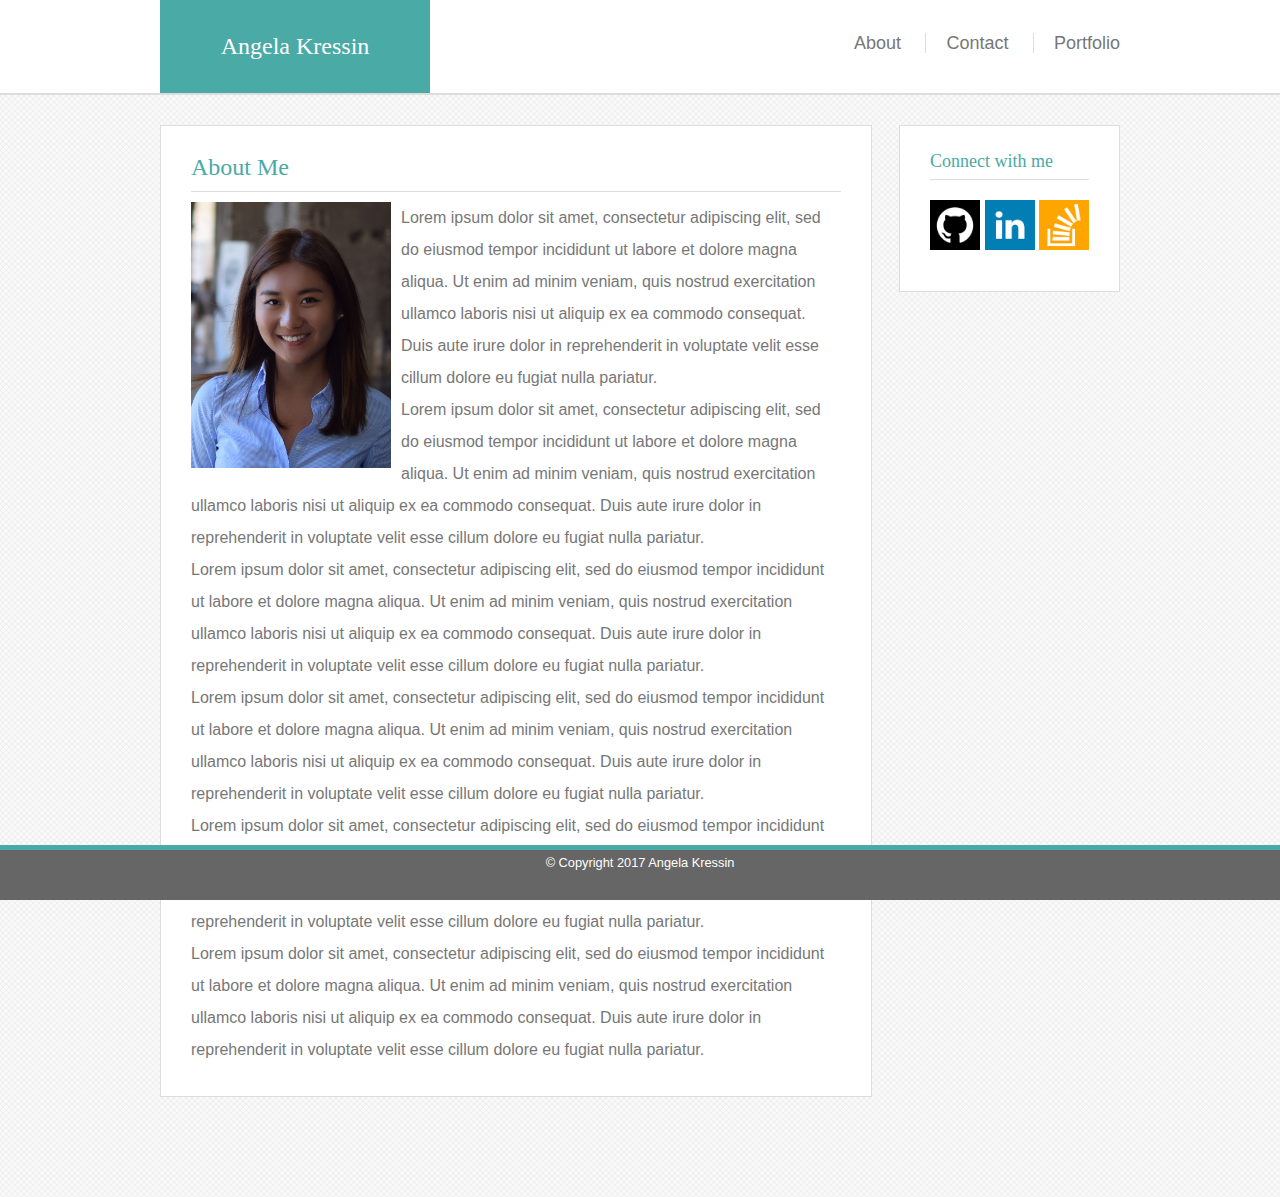
==== index.html @ 806a64ac "updated basic-portfolio files" ====
<!DOCTYPE html>
<html>

<head>
  <meta charset="utf-8" />
  <meta name="viewport" content="width=device-width, initial-scale=1.0">
  <meta http-equiv="X-UA-Compatible" content="ie=edge">
  <html lang="en">
  <title>Personal Portfolio Homepage</title>
  <link rel="stylesheet" href="assets/css/reset.css" type="text/css" />
  <link rel="stylesheet" href="assets/css/style.css" type="text/css" />

</head>

<body>

    <header>
      <div class="container">
      <h1 class="header-box header"><a href="index.html">Angela Kressin</a></h1>
        <nav>
        <ul class="header-nav">
          <li class="nav bar-1"><a href="index.html">About</a></li>
          <li class="nav bar-2"><a href="contact.html">Contact</a></li>
          <li class="nav bar-3"><a href="portfolio.html">Portfolio</a></li>
        </ul>
      </nav>
    </div>
  </header>


  <div class="container">
    <section class="clearfix">

      <h1 class="teal">About Me</h1>

      <div class="content">

      <p><img class="profilepic" src="assets/images/profile_pic.JPG" alt="Angela Kressin picture">Lorem ipsum dolor sit amet, consectetur adipiscing elit, sed do eiusmod tempor incididunt ut labore et dolore magna aliqua. Ut enim ad minim veniam, quis nostrud
        exercitation ullamco laboris nisi ut aliquip ex ea commodo consequat. Duis aute irure dolor in reprehenderit in voluptate velit esse cillum dolore eu fugiat nulla pariatur.</p>
        <p>Lorem ipsum dolor sit amet, consectetur adipiscing elit, sed do eiusmod tempor incididunt ut labore et dolore magna aliqua. Ut enim ad minim veniam, quis nostrud
          exercitation ullamco laboris nisi ut aliquip ex ea commodo consequat. Duis aute irure dolor in reprehenderit in voluptate velit esse cillum dolore eu fugiat nulla pariatur.</p>
          <p>Lorem ipsum dolor sit amet, consectetur adipiscing elit, sed do eiusmod tempor incididunt ut labore et dolore magna aliqua. Ut enim ad minim veniam, quis nostrud
            exercitation ullamco laboris nisi ut aliquip ex ea commodo consequat. Duis aute irure dolor in reprehenderit in voluptate velit esse cillum dolore eu fugiat nulla pariatur.</p>
            <p>Lorem ipsum dolor sit amet, consectetur adipiscing elit, sed do eiusmod tempor incididunt ut labore et dolore magna aliqua. Ut enim ad minim veniam, quis nostrud
              exercitation ullamco laboris nisi ut aliquip ex ea commodo consequat. Duis aute irure dolor in reprehenderit in voluptate velit esse cillum dolore eu fugiat nulla pariatur.</p>
              <p>Lorem ipsum dolor sit amet, consectetur adipiscing elit, sed do eiusmod tempor incididunt ut labore et dolore magna aliqua. Ut enim ad minim veniam, quis nostrud
                exercitation ullamco laboris nisi ut aliquip ex ea commodo consequat. Duis aute irure dolor in reprehenderit in voluptate velit esse cillum dolore eu fugiat nulla pariatur.</p>
                <p>Lorem ipsum dolor sit amet, consectetur adipiscing elit, sed do eiusmod tempor incididunt ut labore et dolore magna aliqua. Ut enim ad minim veniam, quis nostrud
                  exercitation ullamco laboris nisi ut aliquip ex ea commodo consequat. Duis aute irure dolor in reprehenderit in voluptate velit esse cillum dolore eu fugiat nulla pariatur.</p>
      </div>

    </section>

    <aside class="clearfix">

      <h2 class="teal">Connect with me</h2>

      <div class="content">

      <a href="https://github.com/angkressin" target="_blank"><img class="icons" src="assets/images/github_icon.png" alt="github"></a>
      <a href="https://www.linkedin.com/in/angelakressin/" target="blank"><img class="icons" src="assets/images/linkedin_icon.png" alt="linkedin"></a>
      <a href="https://stackoverflow.com/users/8594804/angkressin" target="blank"><img class="icons" src="assets/images/stackoverflow_icon.png" alt="stackoverflow"></a>
    </div>

    </aside>

  </div>

  <footer>
    <p class="white">&copy Copyright 2017 Angela Kressin </p>
  </footer>

</body>


</html>
---- assets/css/style.css ----
body {
  margin: 0;
  padding: 0;
  background-image: url("../images/subtlenet2.png");
  font-family: 'Arial', 'Helvetica Neue', Helvetica, sans-serif;
  color: #777777;
  position: relative;
  line-height: 2;
}

header {
  background-color: #ffffff;
  border-bottom: solid 2px #dddddd;
  height: 93px;
  margin-bottom: 30px;
  width: 100%;
}

.header-box {
  background-color: #4aaaa5;
  width: 250px;
  height: 73px;
  margin: 0;
  padding: 10px;
  line-height: 73px;
  text-align: center;
  float: left;
}

h1.header a:link {
  text-decoration: none;
  color: white;
}

h1.header a:visited {
  text-decoration: none;
  color: white;
}

ul.header-nav {
  background-color: #ffffff;
  width: 400px;
  padding: 25px 0 25px 50px;
  float: right;
  position: relative;
  right: 0;
  text-align: right;
}

/*
li.nav a:after {
  display: block;
  position: absolute;
  color: #777777;
  top: 0;
  left: 0;
  bottom: 0;
  right: 0;
  margin: auto;
  width: 100%;
  height: 1px;
  content: '.';
  color: transparent;
  background: #F1C40F;
  visibility: none;
  opacity: 0;
  z-index: -1;
}

li.nav a:hover:after {
  opacity: 1;
  visibility: visible;
  height: 100%;
}

*/

li.nav a:link {
  text-decoration: none;
  color: #777777;
  /*z-index: 1;*/
}

li.nav a:visited {
  text-decoration: none;
  color: #777777;
}

li.nav a:hover {
  background-color: #dddddd;
}

.nav {
  display: inline;
  background-color: #ffffff;
  font-family: 'Arial', 'Helvetica Neue', Helvetica, sans-serif;
  font-size: 18px;
}

li.bar-1 {
  padding: 0 20px 0;
}

li.bar-2 {
  border-left: 1px solid #dddddd;
  padding: 0 20px 0;
}

li.bar-3 {
  border-left: 1px solid #dddddd;
  padding: 0 0 0 20px;
}

h1 {
  font-family: 'Georgia', Times, Times New Roman, serif;
  font-size: 24px;
}

h2 {
  font-family: 'Georgia', Times, Times New Roman, serif;
  font-size: 18px;
}

.container {
  max-width: 960px;
  margin: auto;
}

.profilepic {
  padding: 0 10px 10px 0;
  max-width: 200px;
  float: left;
}

.content {
  padding: 10px 0 0 0;
  border-top: #dddddd 1px solid;
}

section {
  float: left;
  max-width: 650px;
  background-color: white;
  border: #dddddd 0.5px solid;
  padding: 16.72px 30px 30px 30px;
  margin-bottom: 100px;
}

.clearfix::after {
  display:block;
  clear:both;
  content:'';
}

aside {
  float: right;
  max-width: 270px;
  background-color: white;
  border: #dddddd 0.5px solid;
  padding: 16.72px 30px 30px 30px;
}

img.icons {
  max-height: 50px;
  align-content: center;
  padding: 10px 0 0 0;
}

.center {
  align-items: center;
}

footer {
  position: fixed;
  bottom: 0;
  right: 0;
  left: 0;
  text-align: center;
  background-color: #666666;
  border-top: #4aaaa5 5px solid;
  font-size: 0.8em;
  height: 50px;
}

.teal {
  color: #4aaaa5;
}

.white {
  color: white;
}

form {
  margin: 1em 0 0 0;
}

label {
  font-family: 'Arial', 'Helvetica Neue', Helvetica, sans-serif;
  color: #777777;
}

input[type=text], textarea {
    width: 100%;
    padding: 12px;
    border: 1px solid #dddddd;
    box-sizing: border-box;
    margin-top: 6px;
    margin-bottom: 16px;
    resize: vertical;
    font-size: 1em;
}

input::placeholder {
  opacity: 0.5;
  font-size: 0.85em;
}

input[type=submit] {
    background-color: #4aaaa5;
    color: white;
    padding: 12px 20px;
    border: none;
    border-radius: 0px;
    cursor: pointer;
    font-size: 1em;
}

input[type=submit]:hover {
    background-color: #666666;
}

input:focus {
    outline: none;
    border:1px solid #dddddd;
    box-shadow: 0 0 10px #4aaaa5;
}

textarea:focus {
    outline: none;
    border:1px solid #dddddd;
    box-shadow: 0 0 10px #4aaaa5;
}

.portfolio-icon1 {
  float: left;
  margin: 0 27px;
  text-align: center;
  position: relative;
}

.portfolio-icon1 {
  float: right;
  margin: 0 27px;
  text-align: center;
  position: relative;
}
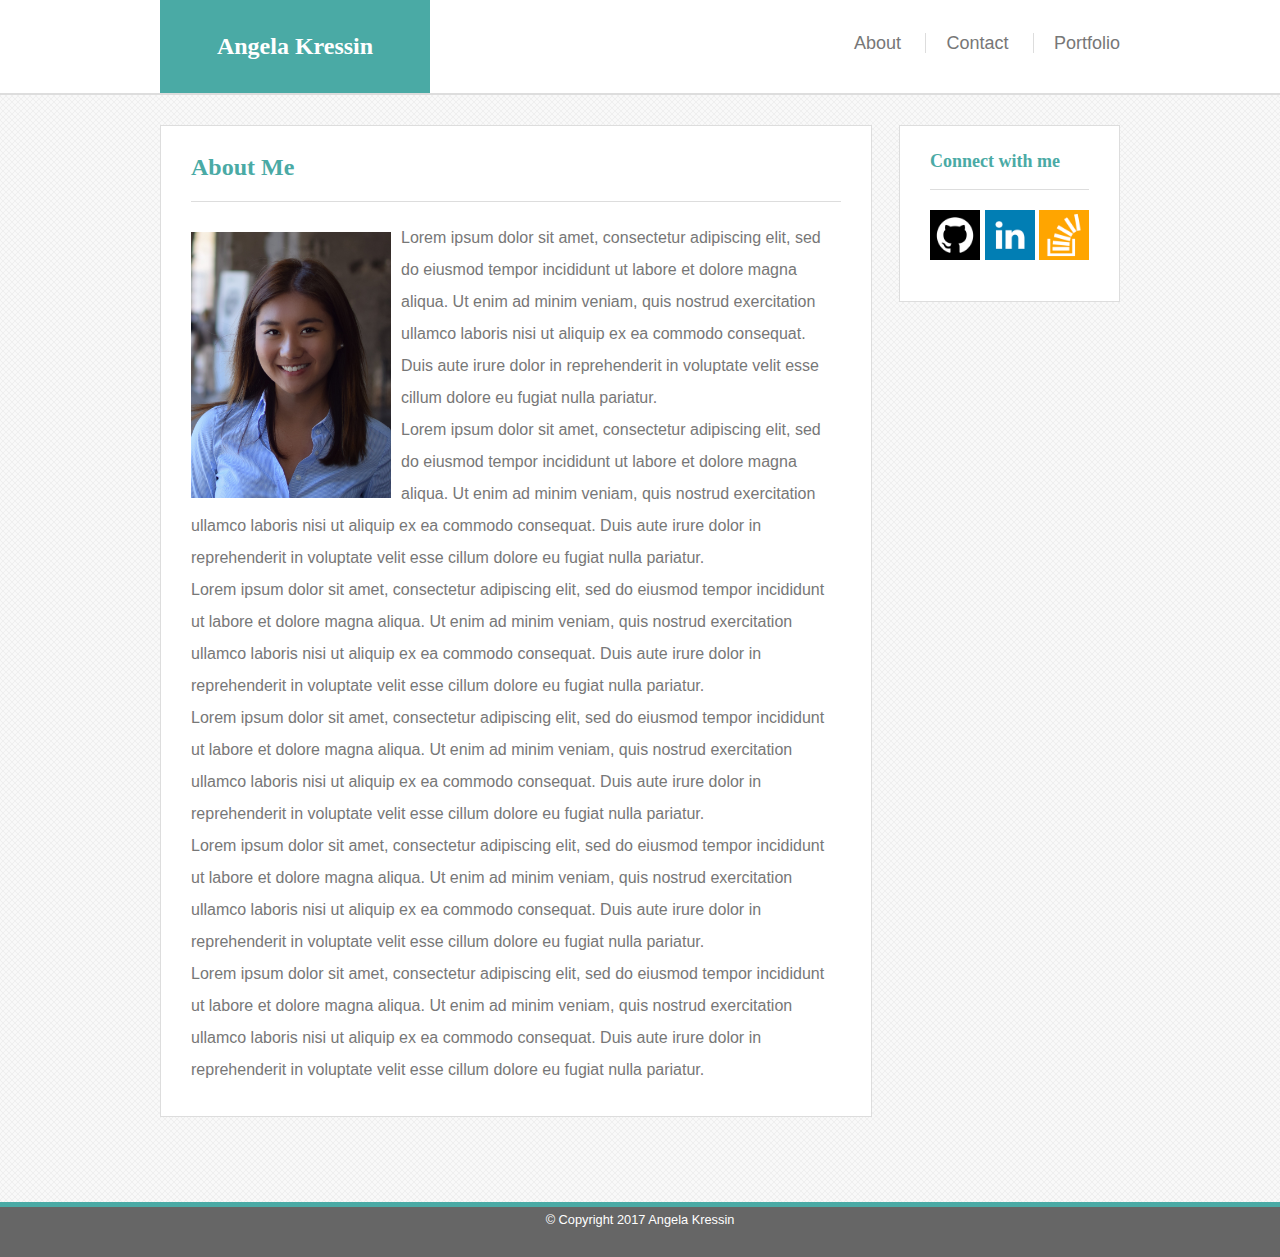
==== commit 34dba734: "updated files" ====
--- a/index.html
+++ b/index.html
@@ -14,14 +14,14 @@
 
 <body>
 
-    <header>
-      <div class="container">
+  <header>
+    <div class="container">
       <h1 class="header-box header"><a href="index.html">Angela Kressin</a></h1>
-        <nav>
+      <nav class="stroke">
         <ul class="header-nav">
-          <li class="nav bar-1"><a href="index.html">About</a></li>
-          <li class="nav bar-2"><a href="contact.html">Contact</a></li>
-          <li class="nav bar-3"><a href="portfolio.html">Portfolio</a></li>
+          <li class="nav bar-1 .cl-effect"><a href="index.html">About</a></li>
+          <li class="nav bar-2 .cl-effect"><a href="contact.html">Contact</a></li>
+          <li class="nav bar-3 .cl-effect"><a href="portfolio.html">Portfolio</a></li>
         </ul>
       </nav>
     </div>
@@ -31,35 +31,35 @@
   <div class="container">
     <section class="clearfix">
 
-      <h1 class="teal">About Me</h1>
+      <h1 class="teal header-space">About Me</h1>
 
       <div class="content">
 
-      <p><img class="profilepic" src="assets/images/profile_pic.JPG" alt="Angela Kressin picture">Lorem ipsum dolor sit amet, consectetur adipiscing elit, sed do eiusmod tempor incididunt ut labore et dolore magna aliqua. Ut enim ad minim veniam, quis nostrud
-        exercitation ullamco laboris nisi ut aliquip ex ea commodo consequat. Duis aute irure dolor in reprehenderit in voluptate velit esse cillum dolore eu fugiat nulla pariatur.</p>
-        <p>Lorem ipsum dolor sit amet, consectetur adipiscing elit, sed do eiusmod tempor incididunt ut labore et dolore magna aliqua. Ut enim ad minim veniam, quis nostrud
-          exercitation ullamco laboris nisi ut aliquip ex ea commodo consequat. Duis aute irure dolor in reprehenderit in voluptate velit esse cillum dolore eu fugiat nulla pariatur.</p>
-          <p>Lorem ipsum dolor sit amet, consectetur adipiscing elit, sed do eiusmod tempor incididunt ut labore et dolore magna aliqua. Ut enim ad minim veniam, quis nostrud
-            exercitation ullamco laboris nisi ut aliquip ex ea commodo consequat. Duis aute irure dolor in reprehenderit in voluptate velit esse cillum dolore eu fugiat nulla pariatur.</p>
-            <p>Lorem ipsum dolor sit amet, consectetur adipiscing elit, sed do eiusmod tempor incididunt ut labore et dolore magna aliqua. Ut enim ad minim veniam, quis nostrud
-              exercitation ullamco laboris nisi ut aliquip ex ea commodo consequat. Duis aute irure dolor in reprehenderit in voluptate velit esse cillum dolore eu fugiat nulla pariatur.</p>
-              <p>Lorem ipsum dolor sit amet, consectetur adipiscing elit, sed do eiusmod tempor incididunt ut labore et dolore magna aliqua. Ut enim ad minim veniam, quis nostrud
-                exercitation ullamco laboris nisi ut aliquip ex ea commodo consequat. Duis aute irure dolor in reprehenderit in voluptate velit esse cillum dolore eu fugiat nulla pariatur.</p>
-                <p>Lorem ipsum dolor sit amet, consectetur adipiscing elit, sed do eiusmod tempor incididunt ut labore et dolore magna aliqua. Ut enim ad minim veniam, quis nostrud
-                  exercitation ullamco laboris nisi ut aliquip ex ea commodo consequat. Duis aute irure dolor in reprehenderit in voluptate velit esse cillum dolore eu fugiat nulla pariatur.</p>
+        <p><img class="profilepic" src="assets/images/profile_pic.JPG" alt="Angela Kressin picture">Lorem ipsum dolor sit amet, consectetur adipiscing elit, sed do eiusmod tempor incididunt ut labore et dolore magna aliqua. Ut enim ad minim veniam, quis
+          nostrud exercitation ullamco laboris nisi ut aliquip ex ea commodo consequat. Duis aute irure dolor in reprehenderit in voluptate velit esse cillum dolore eu fugiat nulla pariatur.</p>
+        <p>Lorem ipsum dolor sit amet, consectetur adipiscing elit, sed do eiusmod tempor incididunt ut labore et dolore magna aliqua. Ut enim ad minim veniam, quis nostrud exercitation ullamco laboris nisi ut aliquip ex ea commodo consequat. Duis aute irure
+          dolor in reprehenderit in voluptate velit esse cillum dolore eu fugiat nulla pariatur.</p>
+        <p>Lorem ipsum dolor sit amet, consectetur adipiscing elit, sed do eiusmod tempor incididunt ut labore et dolore magna aliqua. Ut enim ad minim veniam, quis nostrud exercitation ullamco laboris nisi ut aliquip ex ea commodo consequat. Duis aute irure
+          dolor in reprehenderit in voluptate velit esse cillum dolore eu fugiat nulla pariatur.</p>
+        <p>Lorem ipsum dolor sit amet, consectetur adipiscing elit, sed do eiusmod tempor incididunt ut labore et dolore magna aliqua. Ut enim ad minim veniam, quis nostrud exercitation ullamco laboris nisi ut aliquip ex ea commodo consequat. Duis aute irure
+          dolor in reprehenderit in voluptate velit esse cillum dolore eu fugiat nulla pariatur.</p>
+        <p>Lorem ipsum dolor sit amet, consectetur adipiscing elit, sed do eiusmod tempor incididunt ut labore et dolore magna aliqua. Ut enim ad minim veniam, quis nostrud exercitation ullamco laboris nisi ut aliquip ex ea commodo consequat. Duis aute irure
+          dolor in reprehenderit in voluptate velit esse cillum dolore eu fugiat nulla pariatur.</p>
+        <p>Lorem ipsum dolor sit amet, consectetur adipiscing elit, sed do eiusmod tempor incididunt ut labore et dolore magna aliqua. Ut enim ad minim veniam, quis nostrud exercitation ullamco laboris nisi ut aliquip ex ea commodo consequat. Duis aute irure
+          dolor in reprehenderit in voluptate velit esse cillum dolore eu fugiat nulla pariatur.</p>
       </div>
 
     </section>
 
     <aside class="clearfix">
 
-      <h2 class="teal">Connect with me</h2>
+      <h2 class="teal header-space">Connect with me</h2>
 
       <div class="content">
 
-      <a href="https://github.com/angkressin" target="_blank"><img class="icons" src="assets/images/github_icon.png" alt="github"></a>
-      <a href="https://www.linkedin.com/in/angelakressin/" target="blank"><img class="icons" src="assets/images/linkedin_icon.png" alt="linkedin"></a>
-      <a href="https://stackoverflow.com/users/8594804/angkressin" target="blank"><img class="icons" src="assets/images/stackoverflow_icon.png" alt="stackoverflow"></a>
+          <a href="https://github.com/angkressin" target="_blank" "><img class="icons" src="assets/images/github_icon.png " alt="github "></a>
+      <a href="https://www.linkedin.com/in/angelakressin/ " target="blank "><img class="icons " src="assets/images/linkedin_icon.png " alt="linkedin "></a>
+      <a href="https://stackoverflow.com/users/8594804/angkressin " target="blank "><img class="icons " src="assets/images/stackoverflow_icon.png " alt="stackoverflow "></a>
     </div>
 
     </aside>
@@ -67,7 +67,7 @@
   </div>
 
   <footer>
-    <p class="white">&copy Copyright 2017 Angela Kressin </p>
+    <p class="white ">&copy Copyright 2017 Angela Kressin </p>
   </footer>
 
 </body>
--- a/assets/css/style.css
+++ b/assets/css/style.css
@@ -37,59 +37,6 @@
   color: white;
 }
 
-ul.header-nav {
-  background-color: #ffffff;
-  width: 400px;
-  padding: 25px 0 25px 50px;
-  float: right;
-  position: relative;
-  right: 0;
-  text-align: right;
-}
-
-/*
-li.nav a:after {
-  display: block;
-  position: absolute;
-  color: #777777;
-  top: 0;
-  left: 0;
-  bottom: 0;
-  right: 0;
-  margin: auto;
-  width: 100%;
-  height: 1px;
-  content: '.';
-  color: transparent;
-  background: #F1C40F;
-  visibility: none;
-  opacity: 0;
-  z-index: -1;
-}
-
-li.nav a:hover:after {
-  opacity: 1;
-  visibility: visible;
-  height: 100%;
-}
-
-*/
-
-li.nav a:link {
-  text-decoration: none;
-  color: #777777;
-  /*z-index: 1;*/
-}
-
-li.nav a:visited {
-  text-decoration: none;
-  color: #777777;
-}
-
-li.nav a:hover {
-  background-color: #dddddd;
-}
-
 .nav {
   display: inline;
   background-color: #ffffff;
@@ -97,6 +44,52 @@
   font-size: 18px;
 }
 
+.header-nav {
+  width: 400px;
+  padding: 25px 0 25px 50px;
+  float: right;
+  position: relative;
+  right: 0;
+  text-align: right;
+}
+
+nav a {
+  position: relative;
+	display: inline-block;
+  outline: none;
+  text-decoration: none;
+  color: #777777;
+}
+
+nav a,
+nav a:after,
+nav a:before {
+  transition: all .5s;
+}
+
+nav a:hover {
+  color: #555;
+}
+
+nav.stroke ul li a {
+  position: relative;
+}
+nav.stroke ul li a:after {
+  position: absolute;
+  bottom: 0;
+  left: 0;
+  right: 0;
+  margin: auto;
+  width: 0%;
+  content: '.';
+  color: transparent;
+  background: #4aaaa5;
+  height: 2px;
+}
+nav.stroke ul li a:hover:after {
+  width: 100%;
+}
+
 li.bar-1 {
   padding: 0 20px 0;
 }
@@ -114,12 +107,19 @@
 h1 {
   font-family: 'Georgia', Times, Times New Roman, serif;
   font-size: 24px;
+  font-weight: bold;
 }
 
 h2 {
   font-family: 'Georgia', Times, Times New Roman, serif;
   font-size: 18px;
-}
+  font-weight: bold;
+}
+
+.header-space {
+  padding: 0 0 10px 0;
+}
+
 
 .container {
   max-width: 960px;
@@ -127,13 +127,13 @@
 }
 
 .profilepic {
-  padding: 0 10px 10px 0;
+  padding: 10px 10px 10px 0;
   max-width: 200px;
   float: left;
 }
 
 .content {
-  padding: 10px 0 0 0;
+  padding: 20px 0 0 0;
   border-top: #dddddd 1px solid;
 }
 
@@ -143,7 +143,7 @@
   background-color: white;
   border: #dddddd 0.5px solid;
   padding: 16.72px 30px 30px 30px;
-  margin-bottom: 100px;
+  margin-bottom: 85px;
 }
 
 .clearfix::after {
@@ -160,10 +160,24 @@
   padding: 16.72px 30px 30px 30px;
 }
 
-img.icons {
+.icons {
   max-height: 50px;
   align-content: center;
-  padding: 10px 0 0 0;
+}
+
+.icons:hover {
+	opacity: 0.5;
+	filter: alpha(opacity=50);
+}
+
+img.text {
+  color: white;
+  font-size: 20px;
+  position: absolute;
+  top: 50%;
+  left: 50%;
+  transform: translate(-50%, -50%);
+  -ms-transform: translate(-50%, -50%);
 }
 
 .center {
@@ -171,15 +185,12 @@
 }
 
 footer {
-  position: fixed;
-  bottom: 0;
-  right: 0;
-  left: 0;
   text-align: center;
   background-color: #666666;
   border-top: #4aaaa5 5px solid;
   font-size: 0.8em;
   height: 50px;
+  clear: both;
 }
 
 .teal {
@@ -188,10 +199,6 @@
 
 .white {
   color: white;
-}
-
-form {
-  margin: 1em 0 0 0;
 }
 
 label {
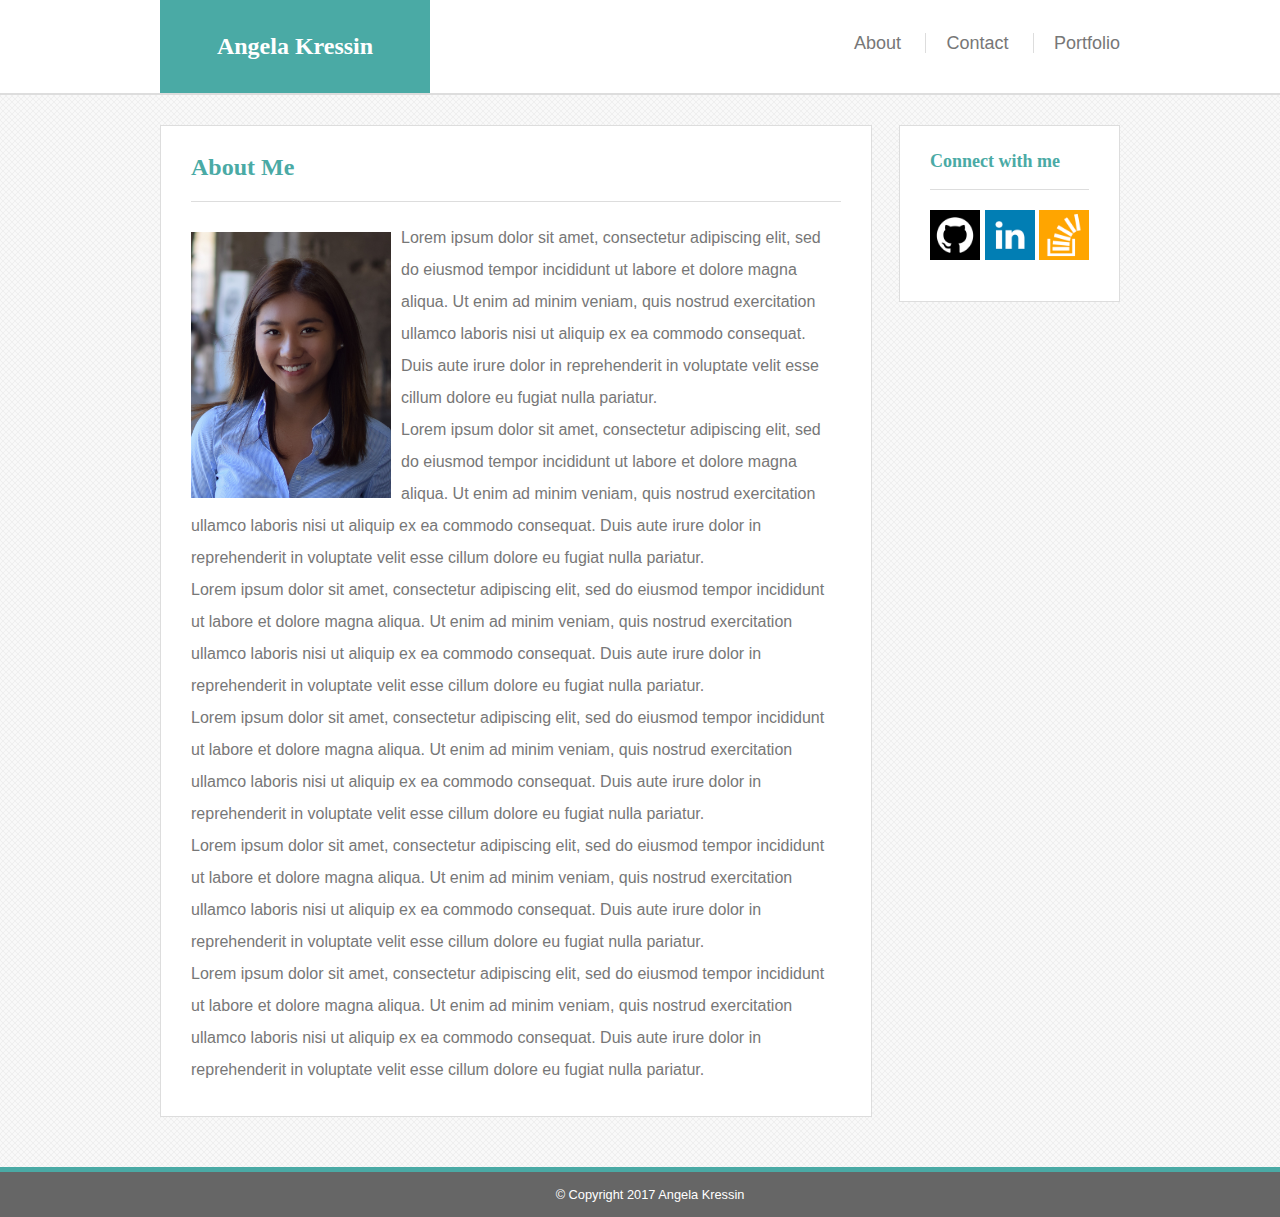
==== commit f21a2c16: "updated all latest files" ====
--- a/index.html
+++ b/index.html
@@ -14,6 +14,8 @@
 
 <body>
 
+<div class="wrapper">
+
   <header>
     <div class="container">
       <h1 class="header-box header"><a href="index.html">Angela Kressin</a></h1>
@@ -28,8 +30,9 @@
   </header>
 
 
-  <div class="container">
-    <section class="clearfix">
+
+<div class="container clearfix">
+    <section>
 
       <h1 class="teal header-space">About Me</h1>
 
@@ -65,10 +68,11 @@
     </aside>
 
   </div>
-
+</div>
   <footer>
     <p class="white ">&copy Copyright 2017 Angela Kressin </p>
   </footer>
+
 
 </body>
 
--- a/assets/css/style.css
+++ b/assets/css/style.css
@@ -4,8 +4,15 @@
   background-image: url("../images/subtlenet2.png");
   font-family: 'Arial', 'Helvetica Neue', Helvetica, sans-serif;
   color: #777777;
-  position: relative;
+  height: 100%;
   line-height: 2;
+}
+
+.wrapper {
+  position: relative;
+  margin: auto;
+  width: 100%;
+  min-height: calc(100vh - 50px);
 }
 
 header {
@@ -55,15 +62,12 @@
 
 nav a {
   position: relative;
-	display: inline-block;
-  outline: none;
+  display: inline-block;  outline: none;
   text-decoration: none;
   color: #777777;
 }
 
-nav a,
-nav a:after,
-nav a:before {
+nav a, nav a:after, nav a:before {
   transition: all .5s;
 }
 
@@ -74,6 +78,7 @@
 nav.stroke ul li a {
   position: relative;
 }
+
 nav.stroke ul li a:after {
   position: absolute;
   bottom: 0;
@@ -86,6 +91,7 @@
   background: #4aaaa5;
   height: 2px;
 }
+
 nav.stroke ul li a:hover:after {
   width: 100%;
 }
@@ -120,7 +126,6 @@
   padding: 0 0 10px 0;
 }
 
-
 .container {
   max-width: 960px;
   margin: auto;
@@ -135,6 +140,7 @@
 .content {
   padding: 20px 0 0 0;
   border-top: #dddddd 1px solid;
+  clear: both;
 }
 
 section {
@@ -143,13 +149,13 @@
   background-color: white;
   border: #dddddd 0.5px solid;
   padding: 16.72px 30px 30px 30px;
-  margin-bottom: 85px;
+  margin-bottom: 50px;
 }
 
 .clearfix::after {
-  display:block;
-  clear:both;
-  content:'';
+  display: block;
+  clear: both;
+  content: '';
 }
 
 aside {
@@ -166,8 +172,8 @@
 }
 
 .icons:hover {
-	opacity: 0.5;
-	filter: alpha(opacity=50);
+  opacity: 0.5;
+  filter: alpha(opacity=50);
 }
 
 img.text {
@@ -185,12 +191,15 @@
 }
 
 footer {
+  /*position: absolute;
+  bottom: 0;
+  position: calc(100% - 30px);*/
+  width: 100%;
   text-align: center;
   background-color: #666666;
   border-top: #4aaaa5 5px solid;
   font-size: 0.8em;
-  height: 50px;
-  clear: both;
+  padding: 10px;
 }
 
 .teal {
@@ -201,20 +210,21 @@
   color: white;
 }
 
+/* form label */
 label {
   font-family: 'Arial', 'Helvetica Neue', Helvetica, sans-serif;
   color: #777777;
 }
 
 input[type=text], textarea {
-    width: 100%;
-    padding: 12px;
-    border: 1px solid #dddddd;
-    box-sizing: border-box;
-    margin-top: 6px;
-    margin-bottom: 16px;
-    resize: vertical;
-    font-size: 1em;
+  width: 100%;
+  padding: 12px;
+  border: 1px solid #dddddd;
+  box-sizing: border-box;
+  margin-top: 6px;
+  margin-bottom: 16px;
+  resize: vertical;
+  font-size: 1em;
 }
 
 input::placeholder {
@@ -223,41 +233,72 @@
 }
 
 input[type=submit] {
-    background-color: #4aaaa5;
-    color: white;
-    padding: 12px 20px;
-    border: none;
-    border-radius: 0px;
-    cursor: pointer;
-    font-size: 1em;
+  background-color: #4aaaa5;
+  color: white;
+  padding: 12px 20px;
+  border: none;
+  border-radius: 0px;
+  cursor: pointer;
+  font-size: 1em;
 }
 
 input[type=submit]:hover {
-    background-color: #666666;
+  background-color: #666666;
 }
 
 input:focus {
-    outline: none;
-    border:1px solid #dddddd;
-    box-shadow: 0 0 10px #4aaaa5;
+  outline: none;
+  border: 1px solid #dddddd;
+  box-shadow: 0 0 10px #4aaaa5;
 }
 
 textarea:focus {
-    outline: none;
-    border:1px solid #dddddd;
-    box-shadow: 0 0 10px #4aaaa5;
+  outline: none;
+  border: 1px solid #dddddd;
+  box-shadow: 0 0 10px #4aaaa5;
+}
+
+.portfolio-content {
+  align-items: center;
+  width: 100%;
+  padding-top: 10px;
+}
+
+.portfolio-content a:link {
+  text-decoration: none;
+}
+
+.portfolio-content a:visited {
+  text-decoration: none;
 }
 
 .portfolio-icon1 {
-  float: left;
-  margin: 0 27px;
+  padding-right: 25px;
+  float: left;
   text-align: center;
-  position: relative;
-}
-
-.portfolio-icon1 {
-  float: right;
-  margin: 0 27px;
+  display: block;
+  opacity: 0.9;
+}
+
+.portfolio-icon2 {
+  float: left;
   text-align: center;
-  position: relative;
-}
+  padding-left: 25px;
+  display: block;
+  opacity: 0.9;
+}
+
+.portfolio-label {
+  position: relative;
+  top: -60px;
+  background-color: #4AAAA5;
+  padding: 0;
+  color: #FFF;
+  font-family: Georgia, Times, "Times New Roman", serif;
+  font-size: 18px;
+}
+
+img:hover {
+  opacity: 0.5;
+  filter: alpha(opacity=50);
+}
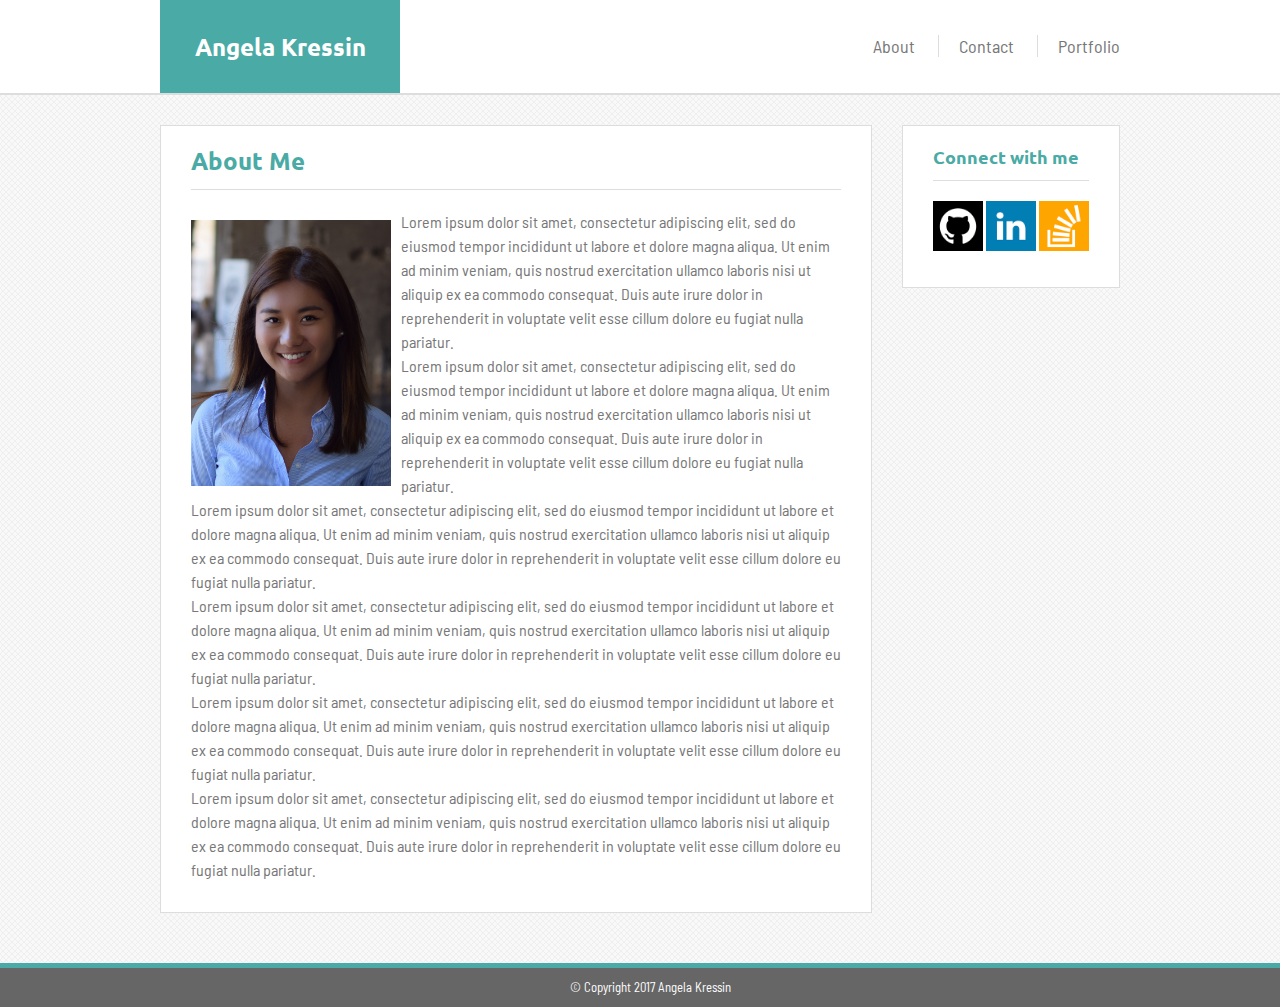
==== commit 0e872072: "updated all files and added favicon" ====
--- a/index.html
+++ b/index.html
@@ -8,7 +8,14 @@
   <html lang="en">
   <title>Personal Portfolio Homepage</title>
   <link rel="stylesheet" href="assets/css/reset.css" type="text/css" />
+  <link href="https://fonts.googleapis.com/css?family=Barlow+Semi+Condensed|Ubuntu:400,700" rel="stylesheet">
   <link rel="stylesheet" href="assets/css/style.css" type="text/css" />
+  <link rel="apple-touch-icon" sizes="180x180" href="assets/favicons/apple-touch-icon.png">
+  <link rel="icon" type="image/png" sizes="32x32" href="assets/favicons/favicon-32x32.png">
+  <link rel="icon" type="image/png" sizes="16x16" href="assets/favicons/favicon-16x16.png">
+  <link rel="manifest" href="assets/favicons/manifest.json">
+  <link rel="mask-icon" href="assets/favicons/safari-pinned-tab.svg" color="#5bbad5">
+  <meta name="theme-color" content="#ffffff">
 
 </head>
 
@@ -28,7 +35,6 @@
       </nav>
     </div>
   </header>
-
 
 
 <div class="container clearfix">
--- a/assets/css/style.css
+++ b/assets/css/style.css
@@ -2,17 +2,19 @@
   margin: 0;
   padding: 0;
   background-image: url("../images/subtlenet2.png");
-  font-family: 'Arial', 'Helvetica Neue', Helvetica, sans-serif;
+  font-family: 'Barlow Semi Condensed', sans-serif;
   color: #777777;
   height: 100%;
-  line-height: 2;
-}
+  line-height: 1.5;
+}
+
+/*wrapper to contain the whole page*/
 
 .wrapper {
   position: relative;
   margin: auto;
   width: 100%;
-  min-height: calc(100vh - 50px);
+  min-height: calc(100vh - 40px);
 }
 
 header {
@@ -23,9 +25,11 @@
   width: 100%;
 }
 
+/*box that contains the logo*/
+
 .header-box {
   background-color: #4aaaa5;
-  width: 250px;
+  width: 220px;
   height: 73px;
   margin: 0;
   padding: 10px;
@@ -34,6 +38,8 @@
   float: left;
 }
 
+/*implemented so that the logo has no a link decorations*/
+
 h1.header a:link {
   text-decoration: none;
   color: white;
@@ -47,32 +53,35 @@
 .nav {
   display: inline;
   background-color: #ffffff;
-  font-family: 'Arial', 'Helvetica Neue', Helvetica, sans-serif;
+  font-family: 'Barlow Semi Condensed', sans-serif;
+  ;
   font-size: 18px;
 }
+
+/*position of the nav links*/
 
 .header-nav {
   width: 400px;
   padding: 25px 0 25px 50px;
+  margin-top: 8px;
   float: right;
   position: relative;
   right: 0;
   text-align: right;
 }
 
+/*stroke effects*/
+
 nav a {
   position: relative;
-  display: inline-block;  outline: none;
+  display: inline-block;
+  outline: none;
   text-decoration: none;
   color: #777777;
 }
 
 nav a, nav a:after, nav a:before {
   transition: all .5s;
-}
-
-nav a:hover {
-  color: #555;
 }
 
 nav.stroke ul li a {
@@ -96,6 +105,8 @@
   width: 100%;
 }
 
+/*lines between the navigation links*/
+
 li.bar-1 {
   padding: 0 20px 0;
 }
@@ -111,16 +122,18 @@
 }
 
 h1 {
-  font-family: 'Georgia', Times, Times New Roman, serif;
+  font-family: 'Ubuntu', sans-serif;
   font-size: 24px;
   font-weight: bold;
 }
 
 h2 {
-  font-family: 'Georgia', Times, Times New Roman, serif;
+  font-family: 'Ubuntu', sans-serif;
   font-size: 18px;
   font-weight: bold;
 }
+
+/*h1 space in the section*/
 
 .header-space {
   padding: 0 0 10px 0;
@@ -136,6 +149,8 @@
   max-width: 200px;
   float: left;
 }
+
+/*text content*/
 
 .content {
   padding: 20px 0 0 0;
@@ -166,6 +181,8 @@
   padding: 16.72px 30px 30px 30px;
 }
 
+/*github, LinkedIn and Stack Overflow icons*/
+
 .icons {
   max-height: 50px;
   align-content: center;
@@ -174,16 +191,6 @@
 .icons:hover {
   opacity: 0.5;
   filter: alpha(opacity=50);
-}
-
-img.text {
-  color: white;
-  font-size: 20px;
-  position: absolute;
-  top: 50%;
-  left: 50%;
-  transform: translate(-50%, -50%);
-  -ms-transform: translate(-50%, -50%);
 }
 
 .center {
@@ -210,7 +217,8 @@
   color: white;
 }
 
-/* form label */
+/*form stylings*/
+
 label {
   font-family: 'Arial', 'Helvetica Neue', Helvetica, sans-serif;
   color: #777777;
@@ -258,6 +266,8 @@
   box-shadow: 0 0 10px #4aaaa5;
 }
 
+/*portfolio page stylings*/
+
 .portfolio-content {
   align-items: center;
   width: 100%;
@@ -277,7 +287,7 @@
   float: left;
   text-align: center;
   display: block;
-  opacity: 0.9;
+  opacity: 0.8;
 }
 
 .portfolio-icon2 {
@@ -285,7 +295,7 @@
   text-align: center;
   padding-left: 25px;
   display: block;
-  opacity: 0.9;
+  opacity: 0.8;
 }
 
 .portfolio-label {
@@ -294,11 +304,11 @@
   background-color: #4AAAA5;
   padding: 0;
   color: #FFF;
-  font-family: Georgia, Times, "Times New Roman", serif;
+  font-family: 'Barlow Semi Condensed', sans-serif;
   font-size: 18px;
 }
 
-img:hover {
+.portfolio-icon1:hover, .portfolio-icon2:hover {
   opacity: 0.5;
   filter: alpha(opacity=50);
 }
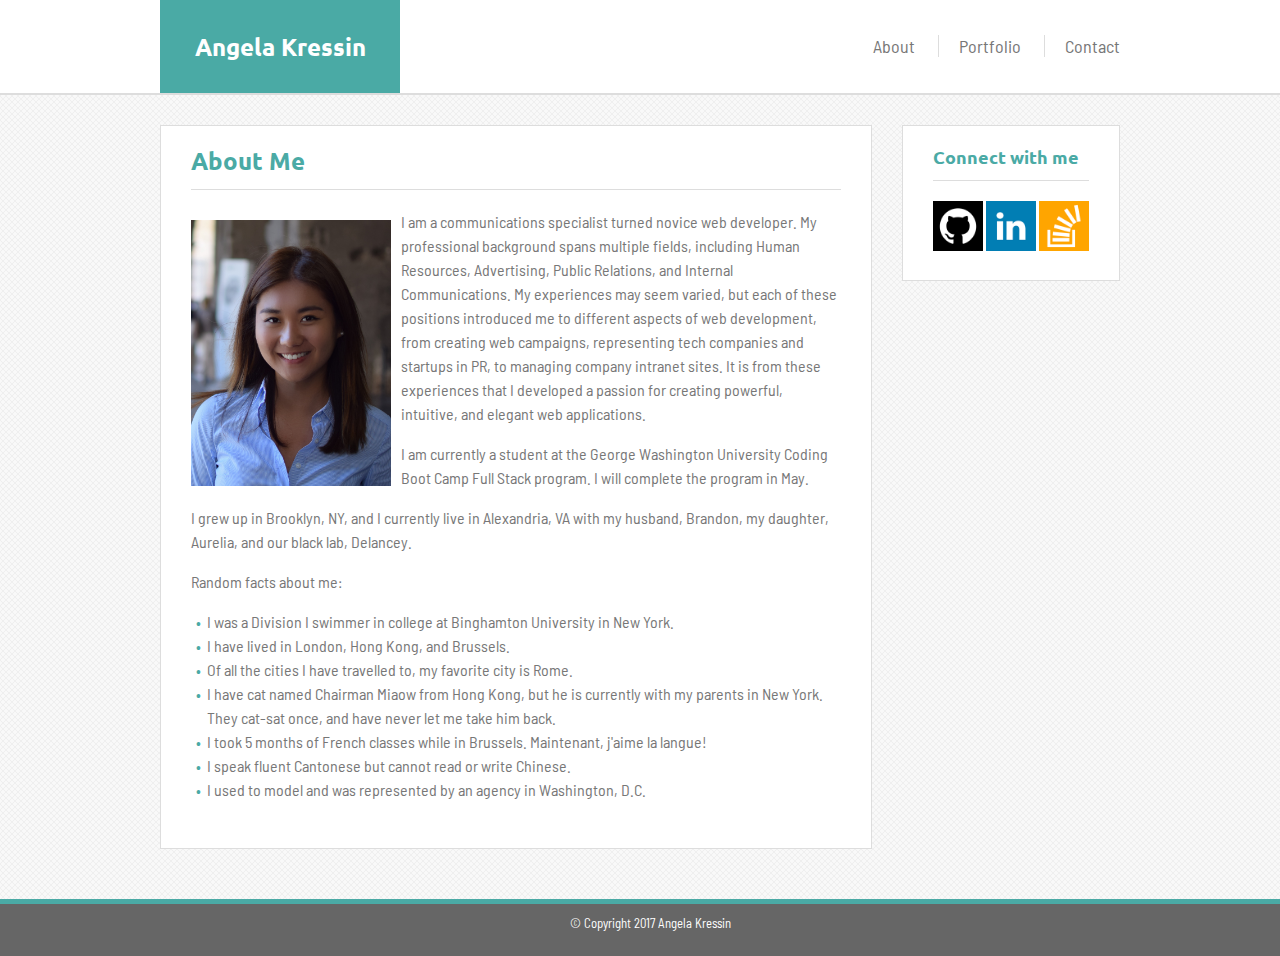
==== commit c590dbad: "updated navingation order, p margin and ul li styling" ====
--- a/index.html
+++ b/index.html
@@ -21,52 +21,60 @@
 
 <body>
 
-<div class="wrapper">
+  <div class="wrapper">
 
-  <header>
-    <div class="container">
-      <h1 class="header-box header"><a href="index.html">Angela Kressin</a></h1>
-      <nav class="stroke">
-        <ul class="header-nav">
-          <li class="nav bar-1 .cl-effect"><a href="index.html">About</a></li>
-          <li class="nav bar-2 .cl-effect"><a href="contact.html">Contact</a></li>
-          <li class="nav bar-3 .cl-effect"><a href="portfolio.html">Portfolio</a></li>
-        </ul>
-      </nav>
-    </div>
-  </header>
+    <header>
+      <div class="container">
+        <h1 class="header-box header"><a href="index.html">Angela Kressin</a></h1>
+        <nav class="stroke">
+          <ul class="header-nav">
+            <li class="nav bar-1 .cl-effect"><a href="index.html">About</a></li>
+            <li class="nav bar-2 .cl-effect"><a href="portfolio.html">Portfolio</a></li>
+            <li class="nav bar-3 .cl-effect"><a href="contact.html">Contact</a></li>
+          </ul>
+        </nav>
+      </div>
+    </header>
 
 
-<div class="container clearfix">
-    <section>
+    <div class="container clearfix">
+      <section>
 
-      <h1 class="teal header-space">About Me</h1>
+        <h1 class="teal header-space">About Me</h1>
 
-      <div class="content">
+        <div class="content">
 
-        <p><img class="profilepic" src="assets/images/profile_pic.JPG" alt="Angela Kressin picture">Lorem ipsum dolor sit amet, consectetur adipiscing elit, sed do eiusmod tempor incididunt ut labore et dolore magna aliqua. Ut enim ad minim veniam, quis
-          nostrud exercitation ullamco laboris nisi ut aliquip ex ea commodo consequat. Duis aute irure dolor in reprehenderit in voluptate velit esse cillum dolore eu fugiat nulla pariatur.</p>
-        <p>Lorem ipsum dolor sit amet, consectetur adipiscing elit, sed do eiusmod tempor incididunt ut labore et dolore magna aliqua. Ut enim ad minim veniam, quis nostrud exercitation ullamco laboris nisi ut aliquip ex ea commodo consequat. Duis aute irure
-          dolor in reprehenderit in voluptate velit esse cillum dolore eu fugiat nulla pariatur.</p>
-        <p>Lorem ipsum dolor sit amet, consectetur adipiscing elit, sed do eiusmod tempor incididunt ut labore et dolore magna aliqua. Ut enim ad minim veniam, quis nostrud exercitation ullamco laboris nisi ut aliquip ex ea commodo consequat. Duis aute irure
-          dolor in reprehenderit in voluptate velit esse cillum dolore eu fugiat nulla pariatur.</p>
-        <p>Lorem ipsum dolor sit amet, consectetur adipiscing elit, sed do eiusmod tempor incididunt ut labore et dolore magna aliqua. Ut enim ad minim veniam, quis nostrud exercitation ullamco laboris nisi ut aliquip ex ea commodo consequat. Duis aute irure
-          dolor in reprehenderit in voluptate velit esse cillum dolore eu fugiat nulla pariatur.</p>
-        <p>Lorem ipsum dolor sit amet, consectetur adipiscing elit, sed do eiusmod tempor incididunt ut labore et dolore magna aliqua. Ut enim ad minim veniam, quis nostrud exercitation ullamco laboris nisi ut aliquip ex ea commodo consequat. Duis aute irure
-          dolor in reprehenderit in voluptate velit esse cillum dolore eu fugiat nulla pariatur.</p>
-        <p>Lorem ipsum dolor sit amet, consectetur adipiscing elit, sed do eiusmod tempor incididunt ut labore et dolore magna aliqua. Ut enim ad minim veniam, quis nostrud exercitation ullamco laboris nisi ut aliquip ex ea commodo consequat. Duis aute irure
-          dolor in reprehenderit in voluptate velit esse cillum dolore eu fugiat nulla pariatur.</p>
-      </div>
+          <p><img class="profilepic" src="assets/images/profile_pic.JPG" alt="Angela Kressin picture">I am a communications specialist turned novice web developer. My professional background spans multiple fields, including Human Resources, Advertising,
+            Public Relations, and Internal Communications. My experiences may seem varied, but each of these positions introduced me to different aspects of web development, from creating web campaigns, representing tech companies and startups in PR,
+            to managing company intranet sites. It is from these experiences that I developed a passion for creating powerful, intuitive, and elegant web applications.</p>
+            <p>
+            I am currently a student at the George Washington University Coding Boot Camp Full Stack program. I will complete the program in May.
+          </p>
+          <p>
+          I grew up in Brooklyn, NY, and I currently live in Alexandria, VA with my husband, Brandon, my daughter, Aurelia, and our black lab, Delancey.
+        </p><p>
+          Random facts about me:
+            <ul class="bio">
+              <li class="bio">I was a Division I swimmer in college at Binghamton University in New York.</li>
+              <li class="bio">I have lived in London, Hong Kong, and Brussels.</li>
+              <li class="bio">Of all the cities I have travelled to, my favorite city is Rome.</li>
+              <li class="bio">I have cat named Chairman Miaow from Hong Kong, but he is currently with my parents in New York. They cat-sat once, and have never let me take him back. </li>
+              <li class="bio">I took 5 months of French classes while in Brussels. Maintenant, j'aime la langue!</li>
+              <li class="bio">I speak fluent Cantonese but cannot read or write Chinese.</li>
+              <li class="bio">I used to model and was represented by an agency in Washington, D.C. </li>
+            </ul>
+          </p>
+        </div>
 
-    </section>
+      </section>
 
-    <aside class="clearfix">
+      <aside class="clearfix">
 
-      <h2 class="teal header-space">Connect with me</h2>
+        <h2 class="teal header-space">Connect with me</h2>
 
-      <div class="content">
+        <div class="content">
 
-          <a href="https://github.com/angkressin" target="_blank" "><img class="icons" src="assets/images/github_icon.png " alt="github "></a>
+          <a href="https://github.com/angkressin" target="_blank" "><img class="icons " src="assets/images/github_icon.png " alt="github "></a>
       <a href="https://www.linkedin.com/in/angelakressin/ " target="blank "><img class="icons " src="assets/images/linkedin_icon.png " alt="linkedin "></a>
       <a href="https://stackoverflow.com/users/8594804/angkressin " target="blank "><img class="icons " src="assets/images/stackoverflow_icon.png " alt="stackoverflow "></a>
     </div>
--- a/assets/css/style.css
+++ b/assets/css/style.css
@@ -133,6 +133,30 @@
   font-weight: bold;
 }
 
+p {
+  margin-bottom: 1em;
+}
+
+/*styled bullets for body texts*/
+
+ul.bio {
+  list-style: none;
+  padding: 0;
+  margin: 0;
+}
+
+li.bio {
+  padding-left: 1em;
+  text-indent: -.7em;
+}
+
+li.bio::before {
+  content: "• ";
+  color: #4aaaa5;
+  width: 1em;
+  margin-right: 3px;
+}
+
 /*h1 space in the section*/
 
 .header-space {
@@ -178,7 +202,7 @@
   max-width: 270px;
   background-color: white;
   border: #dddddd 0.5px solid;
-  padding: 16.72px 30px 30px 30px;
+  padding: 16.72px 30px 23px 30px;
 }
 
 /*github, LinkedIn and Stack Overflow icons*/
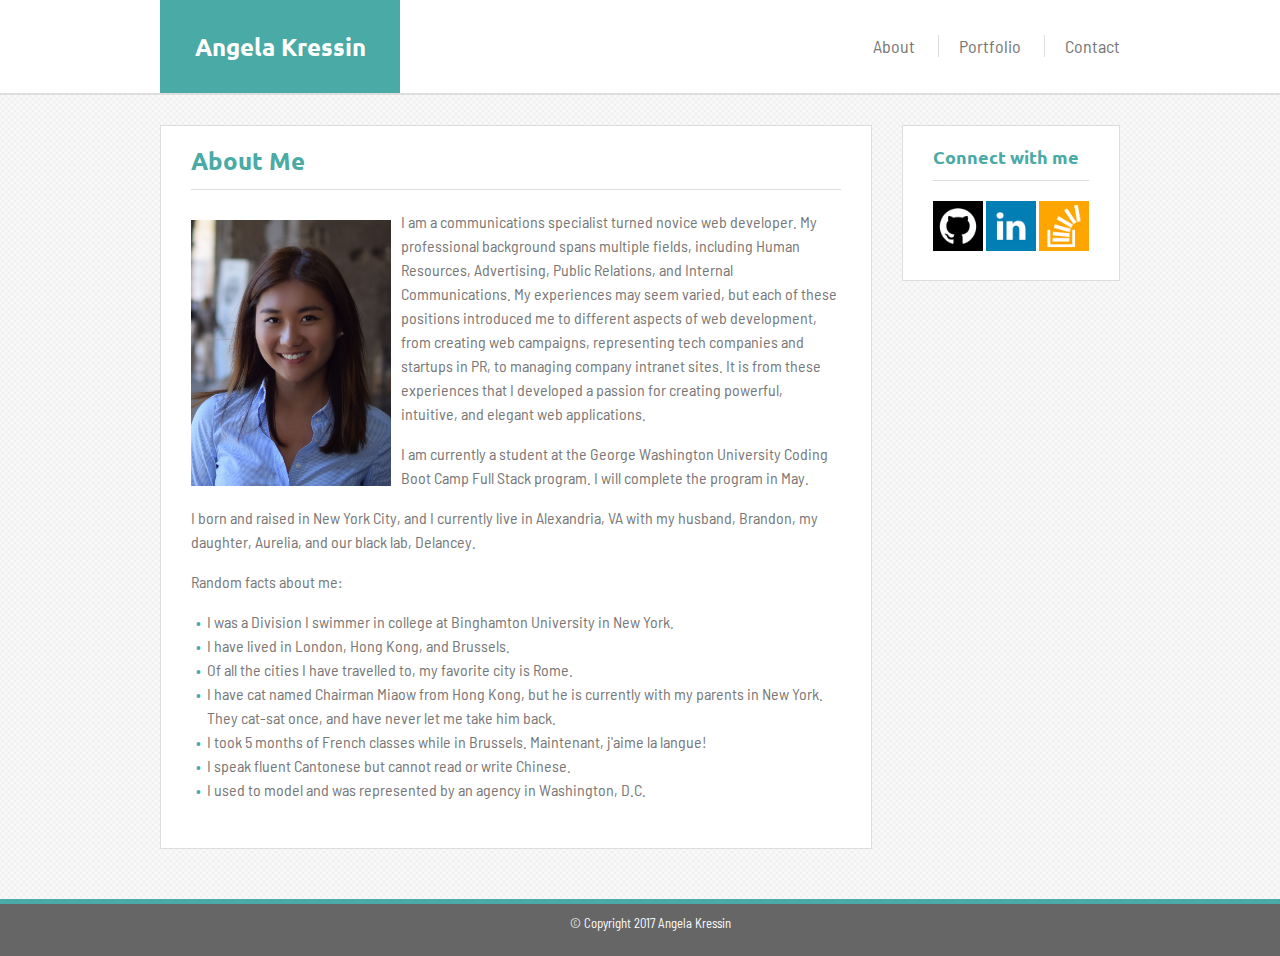
==== commit 2bd5be1e: "updated text in index.html" ====
--- a/index.html
+++ b/index.html
@@ -51,7 +51,7 @@
             I am currently a student at the George Washington University Coding Boot Camp Full Stack program. I will complete the program in May.
           </p>
           <p>
-          I grew up in Brooklyn, NY, and I currently live in Alexandria, VA with my husband, Brandon, my daughter, Aurelia, and our black lab, Delancey.
+          I born and raised in New York City, and I currently live in Alexandria, VA with my husband, Brandon, my daughter, Aurelia, and our black lab, Delancey.
         </p><p>
           Random facts about me:
             <ul class="bio">
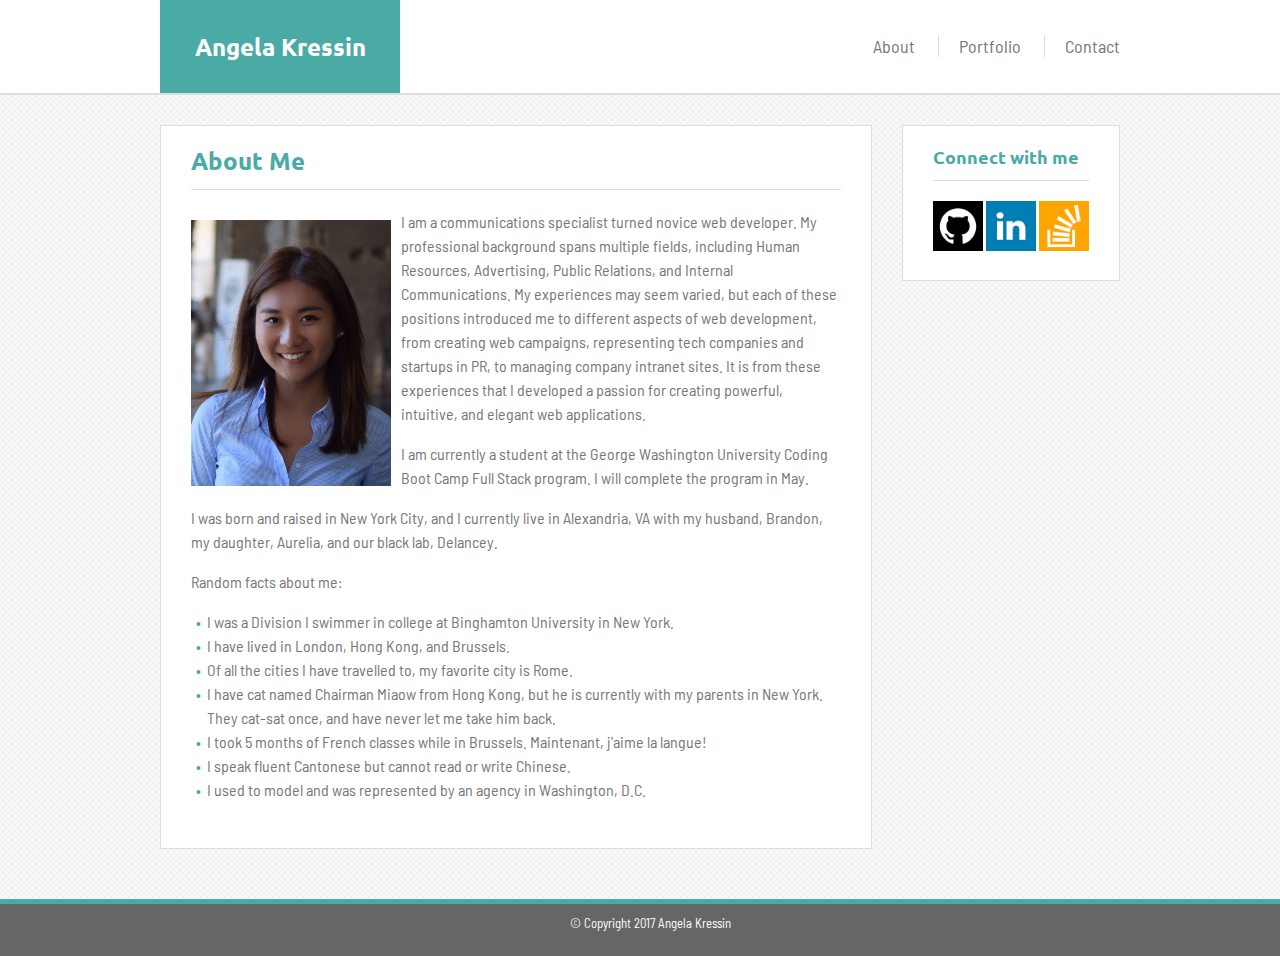
==== commit 0b771b3d: "fixed a typo" ====
--- a/index.html
+++ b/index.html
@@ -47,13 +47,14 @@
           <p><img class="profilepic" src="assets/images/profile_pic.JPG" alt="Angela Kressin picture">I am a communications specialist turned novice web developer. My professional background spans multiple fields, including Human Resources, Advertising,
             Public Relations, and Internal Communications. My experiences may seem varied, but each of these positions introduced me to different aspects of web development, from creating web campaigns, representing tech companies and startups in PR,
             to managing company intranet sites. It is from these experiences that I developed a passion for creating powerful, intuitive, and elegant web applications.</p>
-            <p>
+          <p>
             I am currently a student at the George Washington University Coding Boot Camp Full Stack program. I will complete the program in May.
           </p>
           <p>
-          I born and raised in New York City, and I currently live in Alexandria, VA with my husband, Brandon, my daughter, Aurelia, and our black lab, Delancey.
-        </p><p>
-          Random facts about me:
+            I was born and raised in New York City, and I currently live in Alexandria, VA with my husband, Brandon, my daughter, Aurelia, and our black lab, Delancey.
+          </p>
+          <p>
+            Random facts about me:
             <ul class="bio">
               <li class="bio">I was a Division I swimmer in college at Binghamton University in New York.</li>
               <li class="bio">I have lived in London, Hong Kong, and Brussels.</li>
